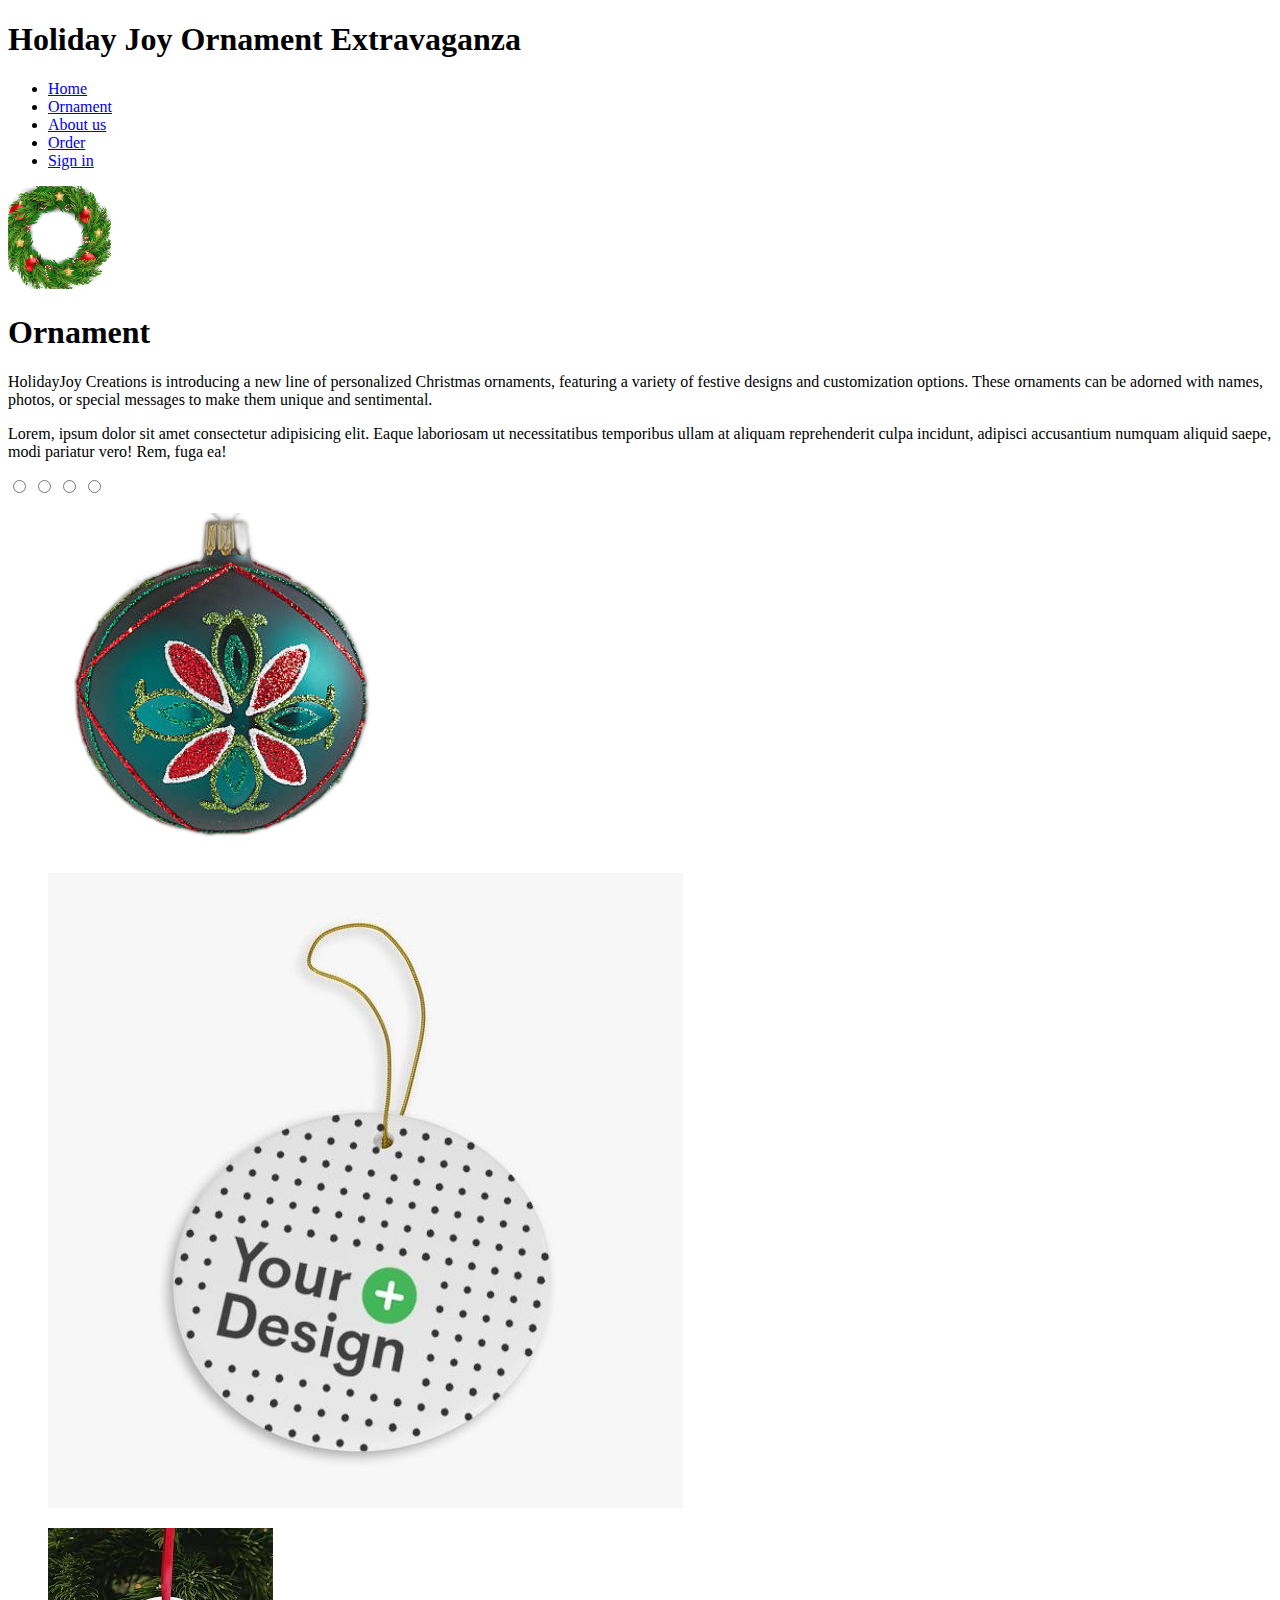
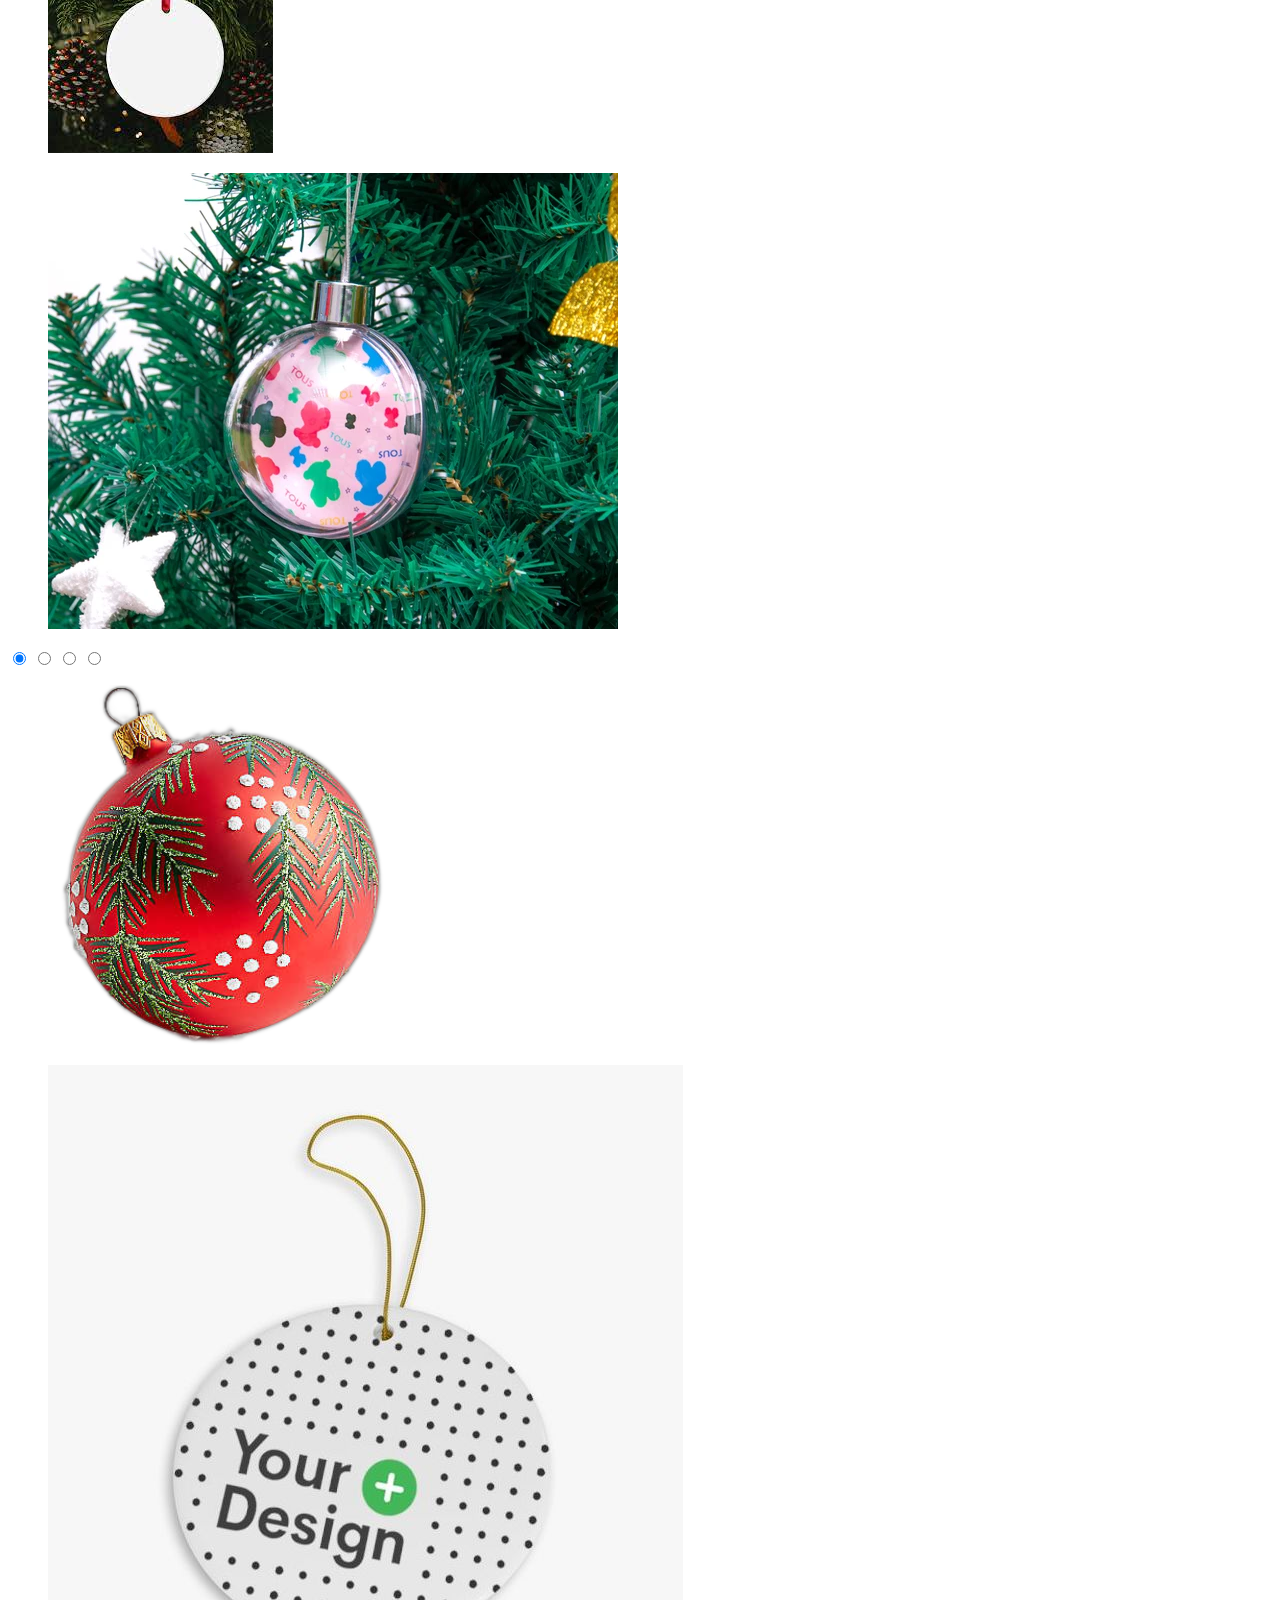
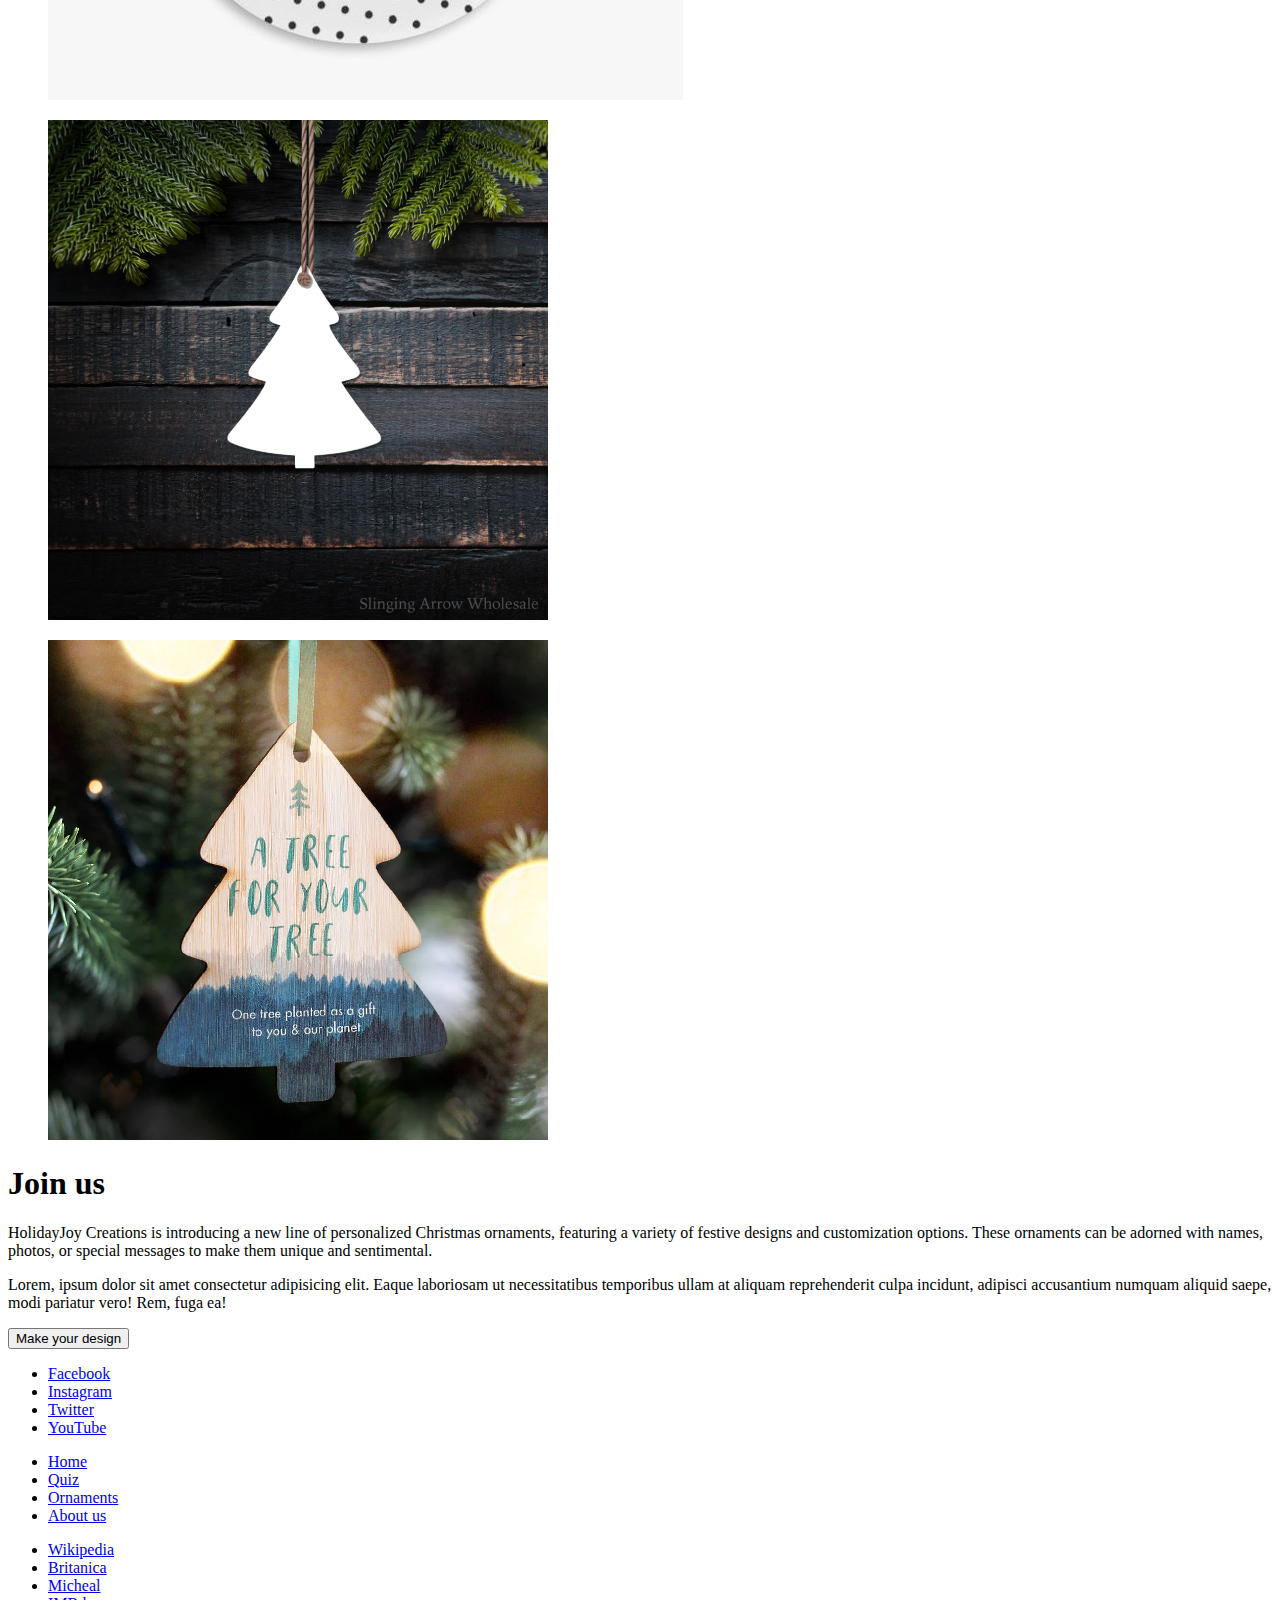
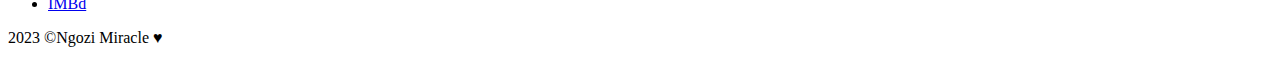
==== index.html @ a3f33506 "ok" ====
<!DOCTYPE html>
<html lang="en">
<head>
    <meta charset="UTF-8">
    <meta name="viewport" content="width=device-width, initial-scale=1.0">
    <link rel="preconnect" href="https://fonts.googleapis.com">
    <link rel="preconnect" href="https://fonts.gstatic.com" crossorigin>
    <link href="https://fonts.googleapis.com/css2?family=Poppins:ital,wght@1,200&display=swap" rel="stylesheet">

    <link rel="stylesheet" href="css/styles.css">

    <title>Holiday-day</title>
</head>
<body>
    <header> 
        <h1>Holiday Joy Ornament Extravaganza</h1>

    </header>
    <nav id="sideNav">
        <ul class="topmenu">
            <li><a href="index.html">Home</a></li>
            <li><a href="prod.html">Ornament</a></li>
          <li><a href="about.html">About us</a></li>  
          <li><a href="order.html">Order</a></li> 
          <li><a href="sign.html">Sign in </a></li> 
        </ul>
    </nav>
    <img src="image/circle.png" id="menuBtn">
    <div class="back-color">
    <main class="container col-1"> 
            <article>
                <h1>Ornament</h1>
                <p>HolidayJoy Creations is introducing a new line of personalized Christmas ornaments, featuring a variety of festive designs and customization options. These ornaments can be adorned with names, photos, or special messages to make them unique and sentimental.</p>
                <p>Lorem, ipsum dolor sit amet consectetur adipisicing elit. Eaque laboriosam ut necessitatibus temporibus ullam at aliquam reprehenderit culpa incidunt, adipisci accusantium numquam aliquid saepe, modi pariatur vero! Rem, fuga ea!</p>
            </article>
                
<div class="slider">
    <input type="radio" name="slider" title="slide1" checked="checked" class="slider__nav"/>
    <input type="radio" name="slider" title="slide2" class="slider__nav"/>
    <input type="radio" name="slider" title="slide3" class="slider__nav"/>
    <input type="radio" name="slider" title="slide4" class="slider__nav"/>
    <div class="slider__inner">
      <div class="slider__contents">
        <figure>
            <img src="image/bg2.png">
        </figure>
      </div>
      <div class="slider__contents">
        <figure>
            <img src="image/white.jpg">
        </figure>
      </div>
      <div class="slider__contents">
        <figure>
            <img src="image/blank.jpeg">
        </figure>
      </div>
      <div class="slider__contents">
        <figure>
            <img src="image/colours.png">
        </figure>
      </div>
    </div>
  </div>
        
        
        <div class="slider">
    <input type="radio" name="slider" title="slide1" checked="checked" class="slider__nav"/>
    <input type="radio" name="slider" title="slide2" class="slider__nav"/>
    <input type="radio" name="slider" title="slide3" class="slider__nav"/>
    <input type="radio" name="slider" title="slide4" class="slider__nav"/>
    <div class="slider__inner">
      <div class="slider__contents">
        <figure>
            <img src="image/bgp2.png">
        </figure>
      </div>
      <div class="slider__contents">
        <figure>
            <img src="image/white.jpg">
        </figure>
      </div>
      <div class="slider__contents">
        <figure>
            <img src="image/blanktr.png">
        </figure>
      </div>
      <div class="slider__contents">
        <figure>
            <img src="image/tre.png">
        </figure>
      </div>
    </div>
  </div>
            <article>
                    <h1>Join us</h1>
                    <p>HolidayJoy Creations is introducing a new line of personalized Christmas ornaments, featuring a variety of festive designs and customization options. These ornaments can be adorned with names, photos, or special messages to make them unique and sentimental.</p>
                    <p>Lorem, ipsum dolor sit amet consectetur adipisicing elit. Eaque laboriosam ut necessitatibus temporibus ullam at aliquam reprehenderit culpa incidunt, adipisci accusantium numquam aliquid saepe, modi pariatur vero! Rem, fuga ea!</p>
                
              <a href="sign.html">
                <button class="homebtn">Make your design </button>
              </a>
            </acticle>
    </main>
    </div>
        <footer 
        class="footer">
             
            <ul class ="footernav">
                <li><a href= "https://www.facebook.com/michaeljackson/">Facebook</a></li>
                <li><a href ="https://www.instagram.com/michaeljackson/?hl=en">Instagram</a></li>
                <li><a href ="https://twitter.com/michaeljackson?ref_src=twsrc%5Egoogle%7Ctwcamp%5Eserp%7Ctwgr%5Eauthor">Twitter</a></li>
                <li><a href="https://www.youtube.com/user/michaeljackson">YouTube</a></li>
            </ul>
       
            <ul class="footernav">
                <li><a href="index.html">Home</a></li>
                <li><a href="jackson.html">Quiz</a></li>
                <li><a href="pop.html">Ornaments </a></li>
                <li><a href ="song.html">About us</a></li>
            </ul>
        
            <ul class="footernav">
                <li><a href="https://en.wikipedia.org/wiki/Michael_Jackson">Wikipedia</a></li>
                <li><a href="https://www.britannica.com/biography/Michael-Jackson">Britanica</a></li>
                <li><a href="https://www.michaeljackson.com/">Micheal</a></li>
                <li><a href="https://www.imdb.com/name/nm0001391/">IMBd</a></li>
                
            </ul>
        
        </footer> 
        <p class="copy">2023 &copy;Ngozi Miracle &hearts;</p> 
    <script>
        var menuBtn = document.getElementById("menuBtn");
        var sideNav = document.getElementById("sideNav");
 
       sideNav.style.right = "-250px"; 
       menuBtn.onclick = function(){
           if(sideNav.style.right == "-250px"){
                 sideNav.style.right = "0";
 
           } 
           else{
                 sideNav.style.right = "-250px";
           }
       }
 
 
     var scroll = new SmoothScroll('a[href*="#"]'); 
 
   </script>
</body>
</html>
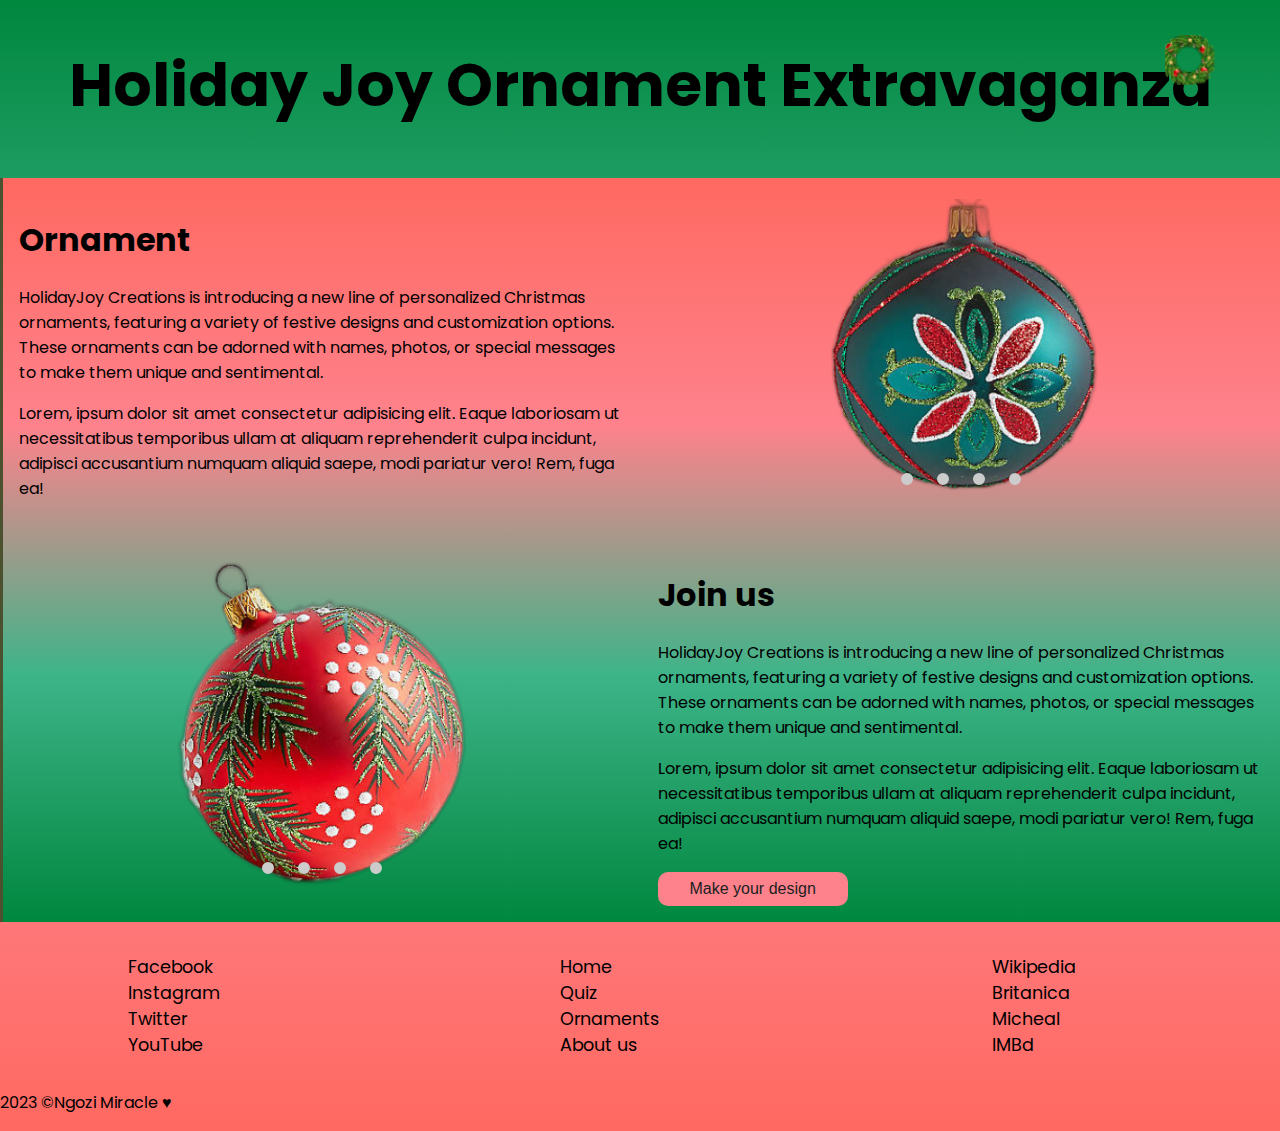
==== commit 8ed38c6e: "ok" ====
--- a/index.html
+++ b/index.html
@@ -7,7 +7,7 @@
     <link rel="preconnect" href="https://fonts.gstatic.com" crossorigin>
     <link href="https://fonts.googleapis.com/css2?family=Poppins:ital,wght@1,200&display=swap" rel="stylesheet">
 
-    <link rel="stylesheet" href="css/styles.css">
+    <link rel="stylesheet" href="styles.css">
 
     <title>Holiday-day</title>
 </head>
--- a/styles.css
+++ b/styles.css
@@ -0,0 +1,680 @@
+#measure{
+    list-style: none;
+}
+#measure li label{
+    padding:10px;
+    display:flex;
+    align-items:center;
+    justify-content: space-between;
+    cursor: pointer;
+    font-size: 2em;
+    font-weight: 500;
+    color: #000;
+
+}
+#measure li label span{
+    transform: rotate(90deg);
+    color: #000;
+    font-size: 30px;
+}
+#measure label + input[type="radio"]{
+    display: none;
+}
+#measure .content{
+    padding: 0, 10px;
+    line-height: 20px;
+    max-height: 0;
+    overflow: hidden;
+    transition: max-height 0.5s;
+
+}
+#measure label + input[type="radio"]:checked + .content{
+    max-height: 400px;
+}
+@media screen and(min-width:20em){
+    #measure label + input[type="radio"]:checked + .content{
+        max-height: 100%;
+    }
+
+    
+
+}/*table*/
+/*signup */
+
+
+
+/*home btn*/
+.homebtn{
+	padding : 0.5em 2em;
+	background:  #FE828C;
+	outline: none;
+    border: none;
+    border-radius: 10px;
+	font-weight: lighter;
+	cursor: pointer;
+    font-size: 1em;
+    color: #201f1f;
+}
+/*signbtn*/
+.signbtn{
+    padding : 0.5em 2em;
+    background:  #FE828C;
+    border: none;
+    border-radius: 10px;
+    font-weight: lighter;
+    cursor: pointer;
+    font-size: 1em;
+    color: #201f1f;
+    margin: 70px;
+
+}
+/*sign up form*/
+.sign-body{
+    margin:0;
+    padding:0;
+    background-color: var(--colour);
+
+}
+.signup{
+    box-shadow: 0 0 3px 0 rgba(0,0,0,0.3);
+    background: #fff;
+    width: 400px;
+    padding: 20px;
+    margin: 8% auto 0;
+    text-align: center;
+}
+.signup h1{
+    margin-bottom: 1em;
+}
+.input-box {
+    border-radius: 20px;
+    padding: 10px;
+    margin: 10px 0;
+    border: 1px solid #999;
+    width: 90%;
+    outline: none;
+}
+.btn{
+    padding:10px;
+    border-radius: 5px;
+    font-size:.9em;
+    margin: 10px 0;
+    border: none;
+    cursor:pointer;
+}
+.btn a{
+    text-decoration: none;
+    color: #000;
+
+}
+
+.btn a:hover{
+    color: blue;
+}
+
+.or{
+    background: #fff;
+    width: 30px;
+    margin: -19px auto 10px;
+
+}
+/*order-form*/
+.order{
+    box-shadow: 0 0 3px 0 rgba(0,0,0,0.3);
+    background: #fff;
+    width: 300px;
+    padding: 20px;
+    margin: 8% auto 0;
+    text-align: center;
+}
+.order-btn a:hover{
+    color: #FF6961;
+     
+}
+
+/*table*/
+table{
+    width: 300px;
+    height: 300px;
+    margin-left: 70px;
+
+}
+th{
+    text-align: center;
+}
+
+table, th, td{
+    border: 1px solid #5f5b5b;
+    border-collapse: collapse;
+    padding: 8px;
+}
+tr:nth-child(odd){
+    background-color: #999 ;
+}
+
+
+
+
+/* responsive*/
+
+@media screen and (min-width:20em) {
+    table{
+        width: 250px;
+        height: 250px;
+        margin: 70px;
+    
+    }
+    .signup{
+    
+    width: 300px;
+    }
+}
+@media screen and (min-width:40em) {
+    .signup{
+    
+    width: 400px;
+    }
+}
+
+/*gridhome*/
+/*col-1 = home coloum*/
+/*prod-col = oraments page*/
+
+@media screen and (min-width:20em){
+    .col-1, .prod-col{
+        display:grid;
+        grid-template-columns: 1fr;
+        padding:1em;
+    
+    }
+    
+    
+}
+@media screen and (min-width:37.5em){
+
+    .col-1{
+        display:grid;
+        grid-template-columns: repeat(2, 1fr);
+        gap:2em;
+        padding:1em;
+}
+}
+@media screen and (min-width: 48em){
+    
+    .col-1{
+        display:grid;
+        grid-template-columns: repeat(2, 1fr);
+        gap:2em;
+        padding:1em;
+    }
+    footer{
+        display: grid;
+        grid-template-columns: repeat(3, 1fr);
+        gap:1em;
+    }
+
+
+}
+@media screen and (min-width:80em){
+   
+   
+    .container{
+        max-width: 80em;
+        margin: 1em auto;
+    }
+    header{
+        max-width: 80em;
+        margin: 1em auto;
+    }
+    footer{
+        max-width: 80em;
+        margin: 1em auto;
+    }
+    footer{
+        display: grid;
+        grid-template-columns: repeat(3, 1fr);
+        gap:1em;
+    }
+}.sign-body{
+    margin:0;
+    padding:0;
+    background-color: var(--colour);
+
+}
+.order{
+    box-shadow: 0 0 3px 0 rgba(0,0,0,0.3);
+    background: #fff;
+    width: 400px;
+    height: 0;
+    padding: 20px;
+    margin: 8% auto 0;
+    text-align: center;
+}
+.order h1{
+    margin-bottom: 1em;
+}
+.input-box {
+    border-radius: 20px;
+    padding: 10px;
+    margin: 10px 0;
+    border: 1px solid #999;
+    width: 90%;
+    outline: none;
+}
+.order-btn{
+    padding:10px;
+    border-radius: 5px;
+    font-size:.9em;
+    margin: 10px 0;
+    border: none;
+    cursor:pointer;
+}
+.order-btn a{
+    text-decoration: none;
+    color: #000;
+
+}
+
+.order-btn a:hover{
+    color: #FF6961;
+     
+}.slider {
+  height: 100%;
+  position: relative;
+  overflow: hidden;
+  display: -webkit-box;
+  display: -webkit-flex;
+  display: -ms-flexbox;
+  display: flex;
+  -webkit-flex-flow: row nowrap;
+      -ms-flex-flow: row nowrap;
+          flex-flow: row nowrap;
+  -webkit-box-align: end;
+  -webkit-align-items: flex-end;
+      -ms-flex-align: end;
+          align-items: flex-end;
+  -webkit-box-pack: center;
+  -webkit-justify-content: center;
+      -ms-flex-pack: center;
+          justify-content: center;
+}
+.slider__nav {
+  width: 12px;
+  height: 12px;
+  margin: 2rem 12px;
+  border-radius: 50%;
+  z-index: 10;
+  outline: 6px solid #ccc;
+  outline-offset: -6px;
+  box-shadow: 0 0 0 0 #333, 0 0 0 0 rgba(51, 51, 51, 0);
+  cursor: pointer;
+  -webkit-appearance: none;
+     -moz-appearance: none;
+          appearance: none;
+  -webkit-backface-visibility: hidden;
+          backface-visibility: hidden;
+}
+.slider__nav:checked {
+  -webkit-animation: check 0.4s linear forwards;
+          animation: check 0.4s linear forwards;
+}
+.slider__nav:checked:nth-of-type(1) ~ .slider__inner {
+  left: 0%;
+}
+.slider__nav:checked:nth-of-type(2) ~ .slider__inner {
+  left: -100%;
+}
+.slider__nav:checked:nth-of-type(3) ~ .slider__inner {
+  left: -200%;
+}
+.slider__nav:checked:nth-of-type(4) ~ .slider__inner {
+  left: -300%;
+}
+.slider__inner {
+  position: absolute;
+  top: 0;
+  left: 0;
+  width: 400%;
+  height: 100%;
+  -webkit-transition: left 0.4s;
+  transition: left 0.4s;
+  display: -webkit-box;
+  display: -webkit-flex;
+  display: -ms-flexbox;
+  display: flex;
+  -webkit-flex-flow: row nowrap;
+      -ms-flex-flow: row nowrap;
+          flex-flow: row nowrap;
+}
+.slider__contents {
+  height: 100%;
+  padding: 2rem;
+  text-align: center;
+  display: -webkit-box;
+  display: -webkit-flex;
+  display: -ms-flexbox;
+  display: flex;
+  -webkit-box-flex: 1;
+  -webkit-flex: 1;
+      -ms-flex: 1;
+          flex: 1;
+  -webkit-flex-flow: column nowrap;
+      -ms-flex-flow: column nowrap;
+          flex-flow: column nowrap;
+  -webkit-box-align: center;
+  -webkit-align-items: center;
+      -ms-flex-align: center;
+          align-items: center;
+  -webkit-box-pack: center;
+  -webkit-justify-content: center;
+      -ms-flex-pack: center;
+          justify-content: center;
+}
+
+@-webkit-keyframes check {
+  50% {
+    outline-color: #333;
+    box-shadow: 0 0 0 12px #333, 0 0 0 36px rgba(51, 51, 51, 0.2);
+  }
+  100% {
+    outline-color: #333;
+    box-shadow: 0 0 0 0 #333, 0 0 0 0 rgba(51, 51, 51, 0);
+  }
+}
+
+@keyframes check {
+  50% {
+    outline-color: #333;
+    box-shadow: 0 0 0 12px #333, 0 0 0 36px rgba(51, 51, 51, 0.2);
+  }
+  100% {
+    outline-color: #333;
+    box-shadow: 0 0 0 0 #333, 0 0 0 0 rgba(51, 51, 51, 0);
+  }
+}
+
+
+  
+  h1.title,
+  .footer-copyright a {
+    font-family: 'Architects Daughter', cursive;
+    text-transform: uppercase;
+    font-weight: 900;
+  }
+  
+  /* start welcome animation */
+  
+  body.welcome {
+    background: #FE828C;
+    overflow: hidden;
+    -webkit-font-smoothing: antialiased;
+  }
+  
+  .welcome .splash {
+    height: 0px;
+    padding: 0px;
+    border: 130em solid #3EB489;
+    position: fixed;
+    left: 50%;
+    top: 100%;
+    display: block;
+    box-sizing: initial;
+    overflow: hidden;
+  
+    border-radius: 50%;
+    transform: translate(-50%, -50%);
+    animation: puff 0.5s 1.8s cubic-bezier(0.55, 0.055, 0.675, 0.19) forwards, borderRadius 0.2s 2.3s linear forwards;
+  }
+  
+  .welcome #welcome {
+    background: #00873E ;
+    width: 56px;
+    height: 56px;
+    position: absolute;
+    left: 50%;
+    top: 50%;
+    overflow: hidden;
+    opacity: 0;
+    transform: translate(-50%, -50%);
+    border-radius: 50%;
+    animation: init 0.5s 0.2s cubic-bezier(0.55, 0.055, 0.675, 0.19) forwards, moveDown 1s 0.8s cubic-bezier(0.6, -0.28, 0.735, 0.045) forwards, moveUp 1s 1.8s cubic-bezier(0.175, 0.885, 0.32, 1.275) forwards, materia 0.5s 2.7s cubic-bezier(0.86, 0, 0.07, 1) forwards, hide 2s 2.9s ease forwards;
+  }
+  .thank h1{
+    font-size: 5em;
+  }
+     
+  /* moveIn 
+  .welcome header,
+  .welcome a.btn {
+    opacity: 0;
+    animation: moveIn 2s 3.1s ease forwards;
+  }*/
+  
+  @keyframes init {
+    0% {
+      width: 0px;
+      height: 0px;
+    }
+    100% {
+      width: 56px;
+      height: 56px;
+      margin-top: 0px;
+      opacity: 1;
+    }
+  }
+  
+  @keyframes puff {
+    0% {
+      top: 100%;
+      height: 0px;
+      padding: 0px;
+    }
+    100% {
+      top: 50%;
+      height: 100%;
+      padding: 0px 100%;
+    }
+  }
+  
+  @keyframes borderRadius {
+    0% {
+      border-radius: 50%;
+    }
+    100% {
+      border-radius: 0px;
+    }
+  }
+  
+  @keyframes moveDown {
+    0% {
+      top: 50%;
+    }
+    50% {
+      top: 40%;
+    }
+    100% {
+      top: 100%;
+    }
+  }
+  
+  @keyframes moveUp {
+    0% {
+      background:#3EB489 ;
+      top: 100%;
+    }
+    50% {
+      top: 40%;
+    }
+    100% {
+      top: 50%;
+      background: #FE828C;
+    }
+  }
+  
+  @keyframes materia {
+    0% {
+      background:#3EB489;
+    }
+    50% {
+      background:#FF6961 ;
+      top: 26px;
+    }
+    100% {
+      background: #FE828C;
+      width: 100%;
+      height: 64px;
+      border-radius: 0px;
+      top: 26px;
+    }
+  }
+  
+  @keyframes moveIn {
+    0% {
+      opacity: 0;
+    }
+    100% {
+      opacity: 1;
+    }
+  }
+  
+  @keyframes hide {
+    0% {
+      opacity: 1;
+    }
+    100% {
+      opacity: 0;
+    }
+  } 
+  /*Base*/
+/*bg*/
+/*footer*/
+*{
+  box-sizing: border-box;
+}
+html{
+    scroll-behavior:smooth;
+}
+
+:root{
+    --text-size:1em;
+    --hover: rgb(14, 14, 63);
+    --colour: #3EB489;
+}
+/*body*/
+body{
+    background-image: linear-gradient(to top ,#FF6961, #FE828C, #3EB489, #00873E);
+    font-family: 'Poppins', sans-serif;
+    font-size:var(--font-size);
+    margin: 0;
+    background-repeat: no-repeat;
+}
+/*#3EB489*/
+/*bgcolour*/
+.back-color{
+    background-image: linear-gradient(to bottom ,#FF6961, #FE828C, #3EB489,#00873E );
+   /* margin:1em auto;*/
+    
+}
+
+main{
+    margin: 1em auto;
+    padding: 0 1em 1em 1em;
+    border: 5px solid #4b502e;
+    border-width: 0 0 0 3px;
+    max-width: auto;
+}
+
+a{
+    color: #000;}
+a:hover{
+    color:var(--hover);
+}
+/*footer*/
+footer p{
+    text-align: center;
+} 
+.footernav{
+    list-style-type:none;
+    
+}
+.footernav li a{
+    text-decoration:  none;
+    margin: 5em;
+    font-size: 1.1em;
+}
+/*.footernav ul li{
+	text-decoration: none;
+	color: black;
+}*/
+.footernav a:hover{
+    background-color:var(--colour);
+}
+@media screen and (min-width:20em) {
+
+figure img{
+    width: 90%;
+    height:auto;
+}
+.horse img{
+    width: 90%;
+    height:auto;
+}
+
+}/*header
+
+header{
+    background-color: #3EB489;
+}*/
+header{     
+    font-size:3em;
+    font-weight: 100;
+    text-align: center;
+    margin-top: 20px;
+}
+header h1{
+    font-size: 60px;
+}
+
+#sideNav{
+	width: 250px ;
+	height: 100vh;
+	position: fixed;
+	right: -250px ;
+	top: 0;
+	background:  #00873E;
+	
+	z-index: 2;
+	transition: .5s;
+
+}
+nav ul li{
+	list-style: none;
+	margin: 50px 20px;
+}
+nav ul li a{
+	text-decoration: none;
+	color: black;
+}
+#menuBtn{
+	width: 50px;
+	position: fixed;
+	right: 65px;
+	top: 35px;
+	z-index: 2;
+}
+@media screen and(min-width:20em) {
+	header h1{
+		font-size: 1em;
+
+	}
+	
+}
+
+
+
+
+
+
+
+
+
